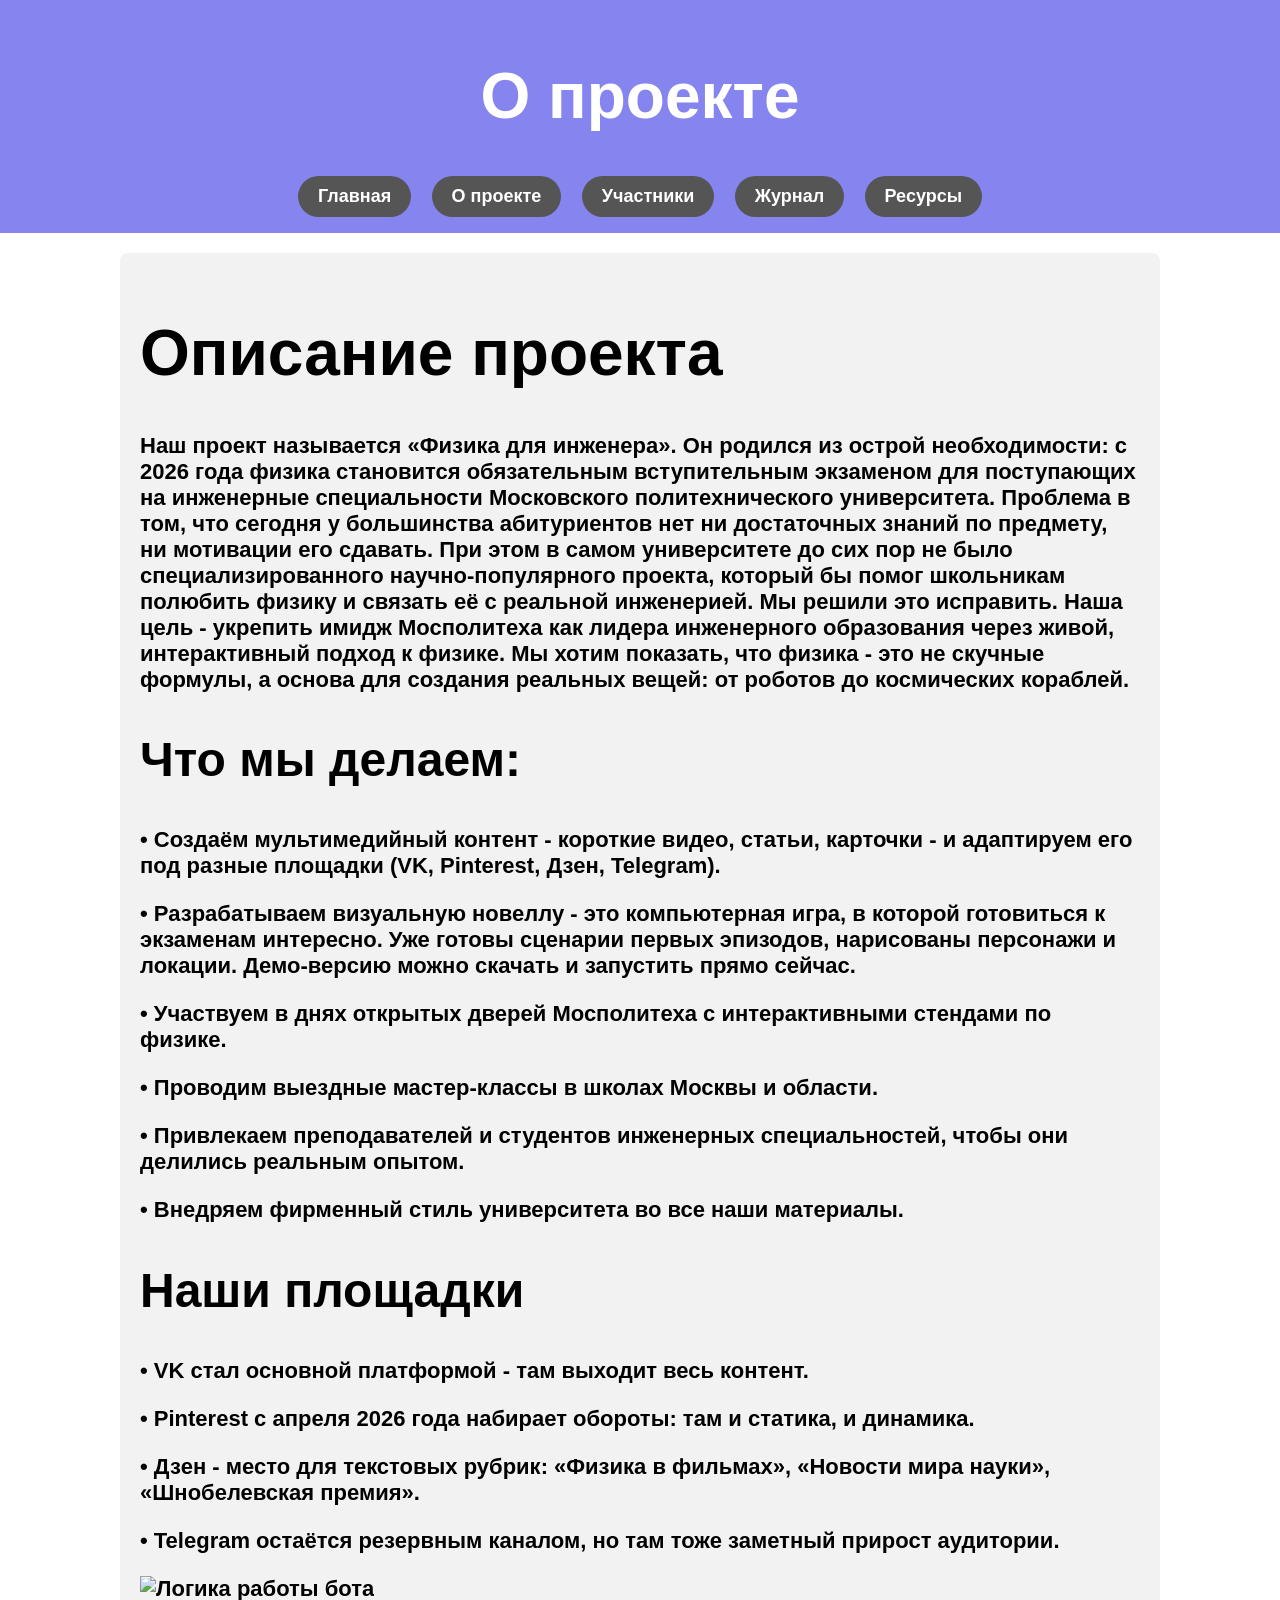
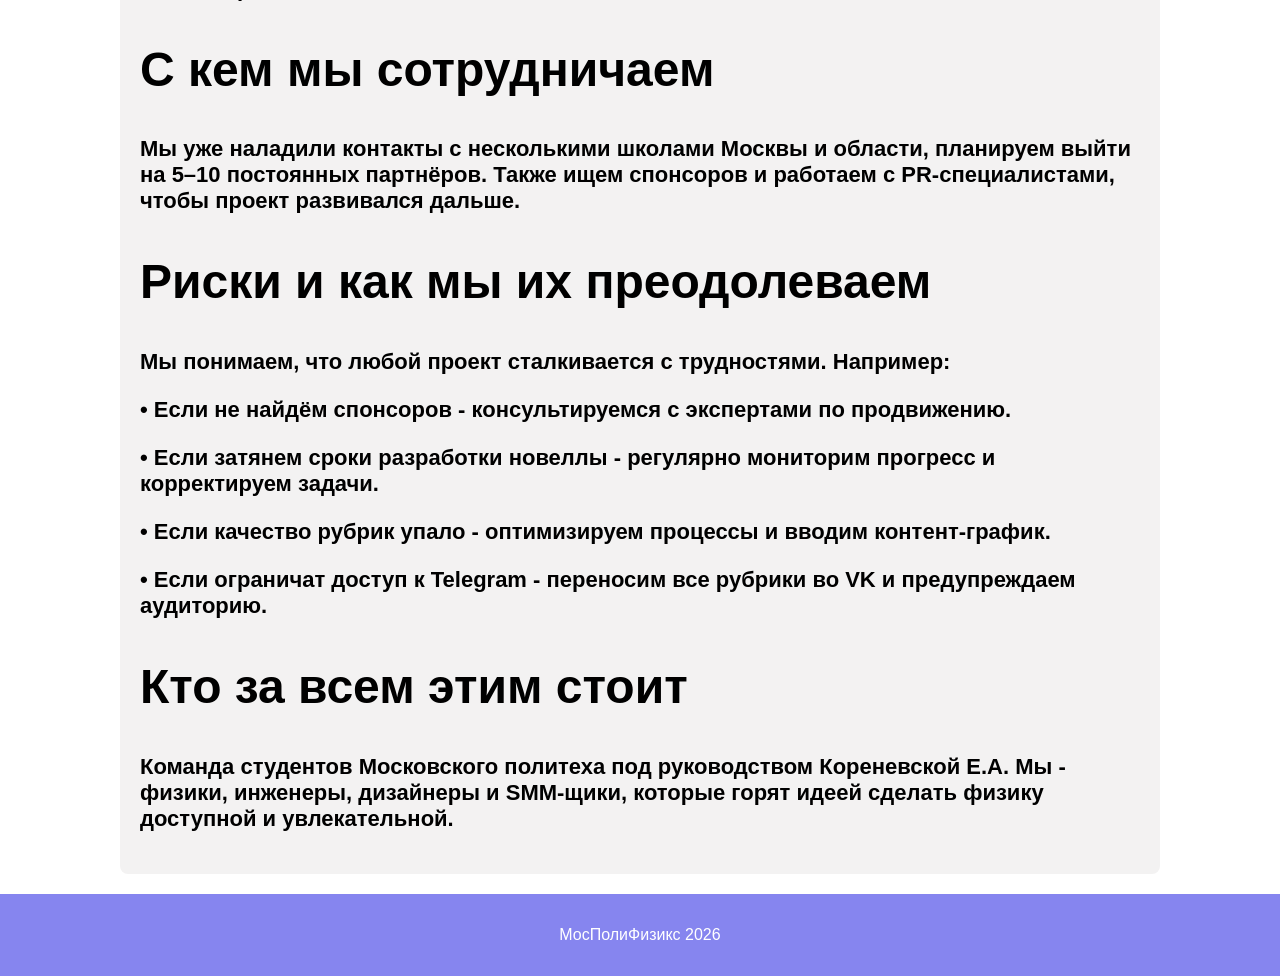
==== Site/about.html @ 619f150e "Добавил сайт" ====
<!DOCTYPE html>
<html lang="ru">
<head>
  <meta charset="UTF-8">
  <title>О проекте</title>
  <link rel="stylesheet" href="style.css">
</head>
<body>
  <header>
    <h1>О проекте</h1>
    <nav>
      </h3><a href="index.html">Главная</a></h3>
      </h3><a href="about.html">О проекте</a></h3>
      </h3><a href="participants.html">Участники</a></h3>
      </h3><a href="journal.html">Журнал</a></h3>
      </h3><a href="resources.html">Ресурсы</a></h3>
    </nav>
  </header>
  <div class="container">
    <h1>Описание проекта</h2>
    <h3><p>Наш проект называется «Физика для инженера». Он родился из острой необходимости: с 2026 года физика становится обязательным вступительным экзаменом для поступающих на инженерные специальности Московского политехнического университета. 
          Проблема в том, что сегодня у большинства абитуриентов нет ни достаточных знаний по предмету, ни мотивации его сдавать. При этом в самом университете до сих пор не было специализированного научно-популярного проекта, который бы помог школьникам полюбить физику и связать её с реальной инженерией.
            Мы решили это исправить. Наша цель - укрепить имидж Мосполитеха как лидера инженерного образования через живой, интерактивный подход к физике. Мы хотим показать, что физика - это не скучные формулы, а основа для создания реальных вещей: от роботов до космических кораблей.</p>
    <h2>Что мы делаем:</h3>
    <h3><p>• Создаём мультимедийный контент - короткие видео, статьи, карточки - и адаптируем его под разные площадки (VK, Pinterest, Дзен, Telegram).</p>
    <h3><p>• Разрабатываем визуальную новеллу - это компьютерная игра, в которой готовиться к экзаменам интересно. Уже готовы сценарии первых эпизодов, нарисованы персонажи и локации. Демо-версию можно скачать и запустить прямо сейчас.</p>
    <h3><p>• Участвуем в днях открытых дверей Мосполитеха с интерактивными стендами по физике.</p>
    <h3><p>• Проводим выездные мастер-классы в школах Москвы и области.</p>
    <h3><p>• Привлекаем преподавателей и студентов инженерных специальностей, чтобы они делились реальным опытом.</p>
    <h3><p>• Внедряем фирменный стиль университета во все наши материалы.</p>

    <h2>Наши площадки</h3>
    <h3><p>• VK стал основной платформой - там выходит весь контент.</p>
    <h3><p>• Pinterest с апреля 2026 года набирает обороты: там и статика, и динамика.</p>
    <h3><p>• Дзен - место для текстовых рубрик: «Физика в фильмах», «Новости мира науки», «Шнобелевская премия».</p>
    <h3><p>• Telegram остаётся резервным каналом, но там тоже заметный прирост аудитории.</p>
    <img src="images/bot_logic.png" alt="Логика работы бота">

    <h2>С кем мы сотрудничаем</h3>
    <h3><p>Мы уже наладили контакты с несколькими школами Москвы и области, планируем выйти на 5–10 постоянных партнёров. Также ищем спонсоров и работаем с PR-специалистами, чтобы проект развивался дальше.</p>  

    <h2>Риски и как мы их преодолеваем</h3>
    <h3><p>Мы понимаем, что любой проект сталкивается с трудностями. Например:</p>


            • Если не найдём спонсоров - консультируемся с экспертами по продвижению.</p>

            • Если затянем сроки разработки новеллы - регулярно мониторим прогресс и корректируем задачи.</p>

            • Если качество рубрик упало - оптимизируем процессы и вводим контент-график.</p>

            • Если ограничат доступ к Telegram - переносим все рубрики во VK и предупреждаем аудиторию.</p>  
    <h2>Кто за всем этим стоит</h3>
    <h3><p>Команда студентов Московского политеха под руководством Кореневской Е.А. Мы - физики, инженеры, дизайнеры и SMM-щики, которые горят идеей сделать физику доступной и увлекательной.</p>
  </div>
  <footer>
    <p>МосПолиФизикс 2026</p>
  </footer>
</body>
</html>
---- Site/style.css ----
body {
  font-family: 'Franklin Gothic Medium', 'Arial Narrow', Arial, sans-serif, sans-serif;
  margin: 0;
  background: #f4f4f4;
  background-image: url("фон.png");
  background-size: cover;
  background-position: center;
}
header {
  background: #8685EF;
  color: white;
  padding: 1rem;
  text-align: center;
}
nav a {
  display: inline-block;
  background-color: #555;
  color: white;
  padding: 10px 20px;
  margin: 0 8px;
  text-decoration: none;
  font-size: 18px;
  font-weight: bold;
  border-radius: 30px;
  transition: 0.2s;
}

nav a:hover {
  background-color: #777;
  transform: scale(1.05);
}
.container {
  max-width: 1000px;
  margin: 20px auto;
  background: #f3f2f2;
  padding: 20px;
  border-radius: 8px;
}
footer {
  text-align: center;
  padding: 1rem;
  background: #8685EF;
  color: white;
  margin-top: 20px;
}
img {
  max-width: 100%;
  height: auto;
}
.post {
  border-bottom: 1px solid #ddd;
  margin-bottom: 20px;
  padding-bottom: 10px;
}
h1 {
  font-size: 64px;
}
h2 {
  font-size: 48px;
}
h3 {
  font-size: 22px;
}
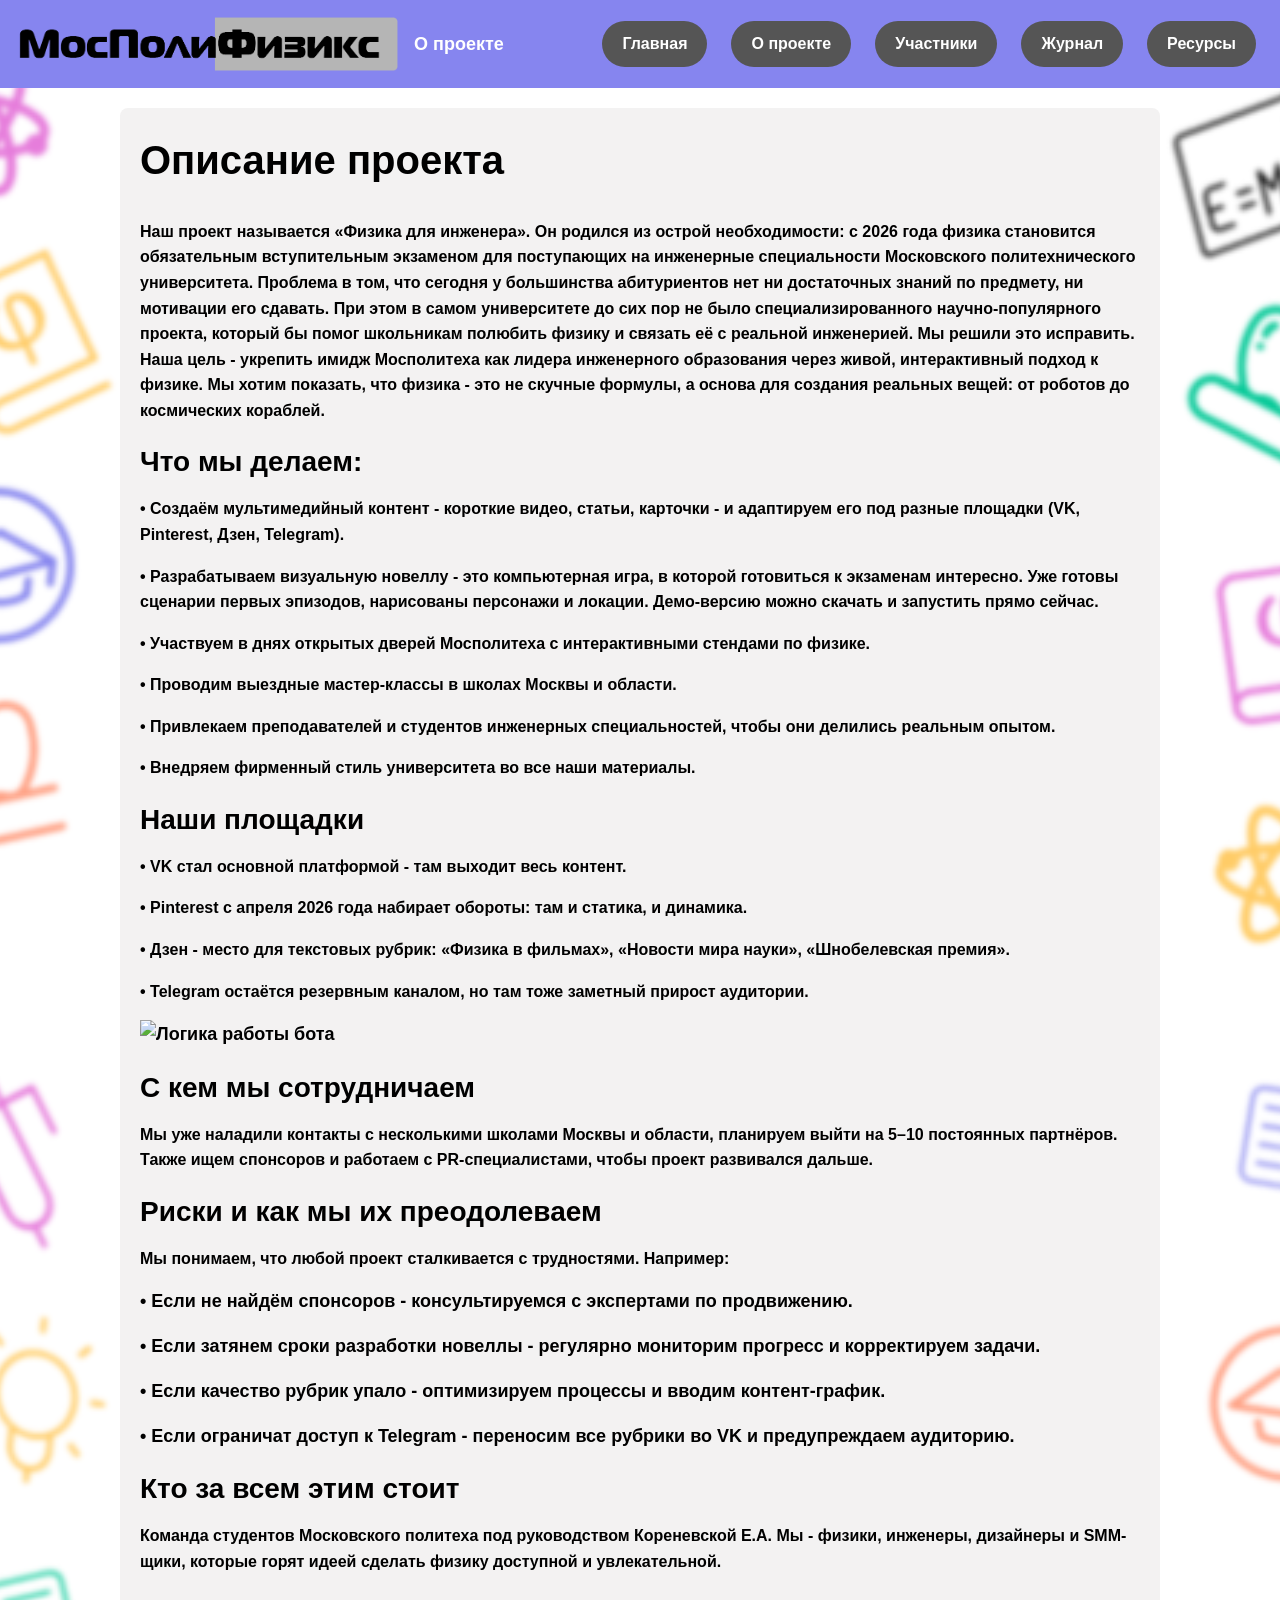
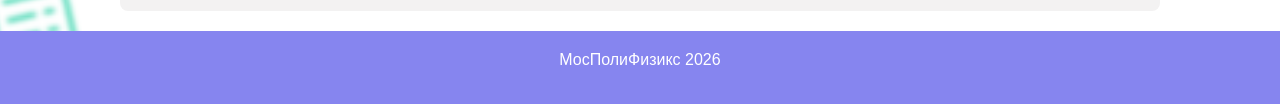
==== commit 2f8c5207: "style: закрепил логотип в хедере и привел заголовки к единому размеру" ====
--- a/Site/about.html
+++ b/Site/about.html
@@ -7,7 +7,10 @@
 </head>
 <body>
   <header>
-    <h1>О проекте</h1>
+    <div class="header-left">
+      <img src="логотип1.png" alt="Логотип" class="logo">
+      <span class="page-name">О проекте</span>
+    </div>
     <nav>
       </h3><a href="index.html">Главная</a></h3>
       </h3><a href="about.html">О проекте</a></h3>
--- a/Site/style.css
+++ b/Site/style.css
@@ -5,12 +5,8 @@
   background-image: url("фон.png");
   background-size: cover;
   background-position: center;
-}
-header {
-  background: #8685EF;
-  color: white;
-  padding: 1rem;
-  text-align: center;
+  font-size: 16px;
+  line-height: 1.6;
 }
 nav a {
   display: inline-block;
@@ -19,7 +15,7 @@
   padding: 10px 20px;
   margin: 0 8px;
   text-decoration: none;
-  font-size: 18px;
+  font-size: 16px;
   font-weight: bold;
   border-radius: 30px;
   transition: 0.2s;
@@ -36,28 +32,76 @@
   padding: 20px;
   border-radius: 8px;
 }
+header {
+  background: #8685EF;
+  color: white;
+  padding: 0.75rem 1rem;
+  display: flex;
+  align-items: center;
+  justify-content: space-between;
+  gap: 16px;
+  flex-wrap: nowrap;
+}
+
+.post {
+  border-bottom: 1px solid #ddd;
+  margin-bottom: 20px;
+  padding-bottom: 10px;
+}
+header h1 {
+  font-size: 20px;
+  margin: 0 0 8px 0;
+}
+
+.container > h1 {
+  font-size: clamp(28px, 4.5vw, 40px);
+  margin-top: 0;
+}
+
+h2 {
+  font-size: clamp(20px, 3.2vw, 28px);
+  margin: 0.6em 0 0.4em 0;
+}
+
+h3 {
+  font-size: 18px;
+  margin: 0.4em 0 0.25em 0;
+}
+
+p {
+  font-size: 16px;
+  margin: 0 0 1em 0;
+}
+
+.logo {
+  height: clamp(36px, 6vw, 64px);
+  width: auto;
+  display: block;
+}
+
+.header-left {
+  display: flex;
+  align-items: center;
+  gap: 12px;
+}
+
+.page-name {
+  font-size: 18px;
+  font-weight: 700;
+  color: white;
+  line-height: 1;
+}
+
+header nav {
+  display: flex;
+  align-items: center;
+  gap: 8px;
+}
+
 footer {
   text-align: center;
   padding: 1rem;
   background: #8685EF;
   color: white;
   margin-top: 20px;
-}
-img {
-  max-width: 100%;
-  height: auto;
-}
-.post {
-  border-bottom: 1px solid #ddd;
-  margin-bottom: 20px;
-  padding-bottom: 10px;
-}
-h1 {
-  font-size: 64px;
-}
-h2 {
-  font-size: 48px;
-}
-h3 {
-  font-size: 22px;
 }
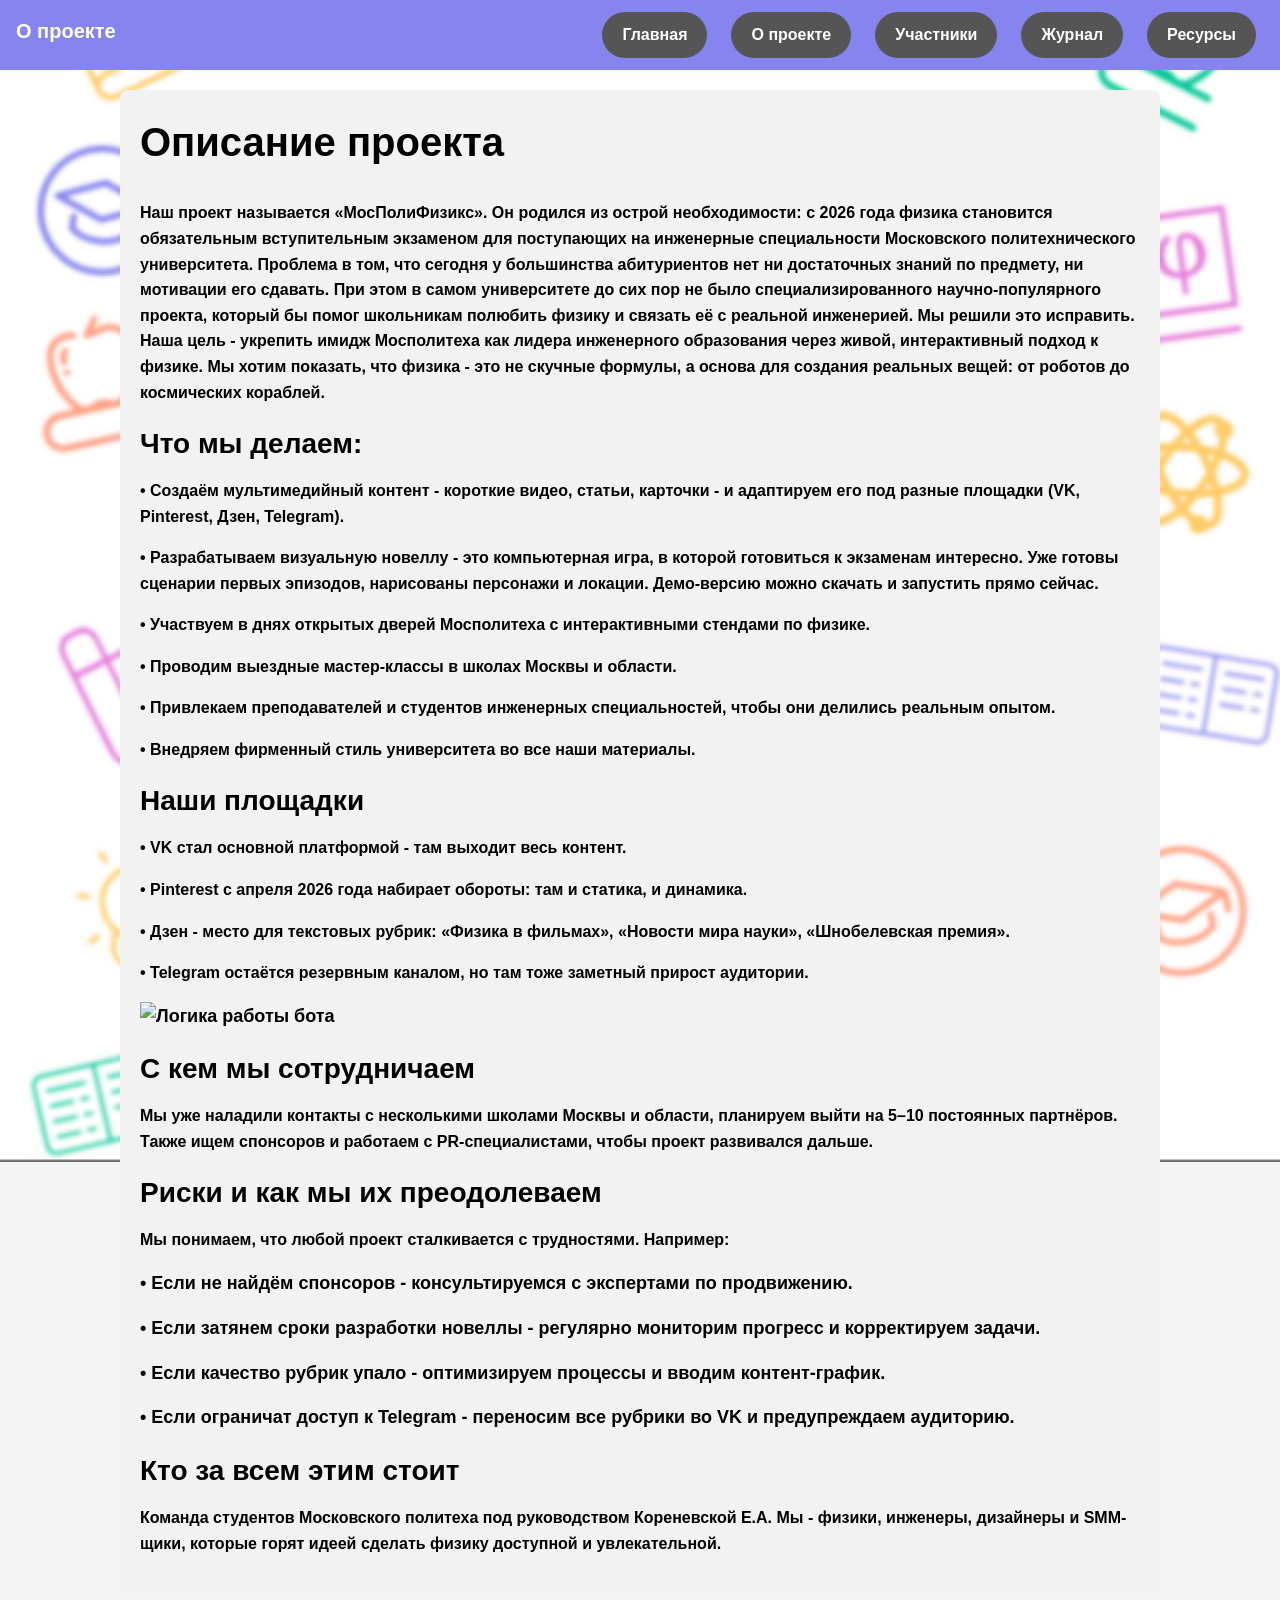
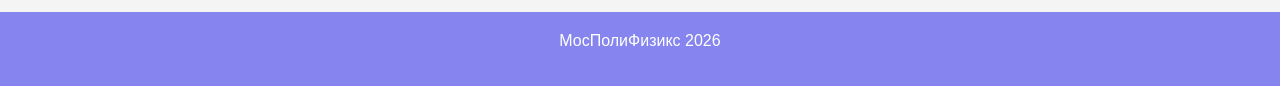
==== commit 5b0265e2: "мои правки about" ====
--- a/Site/about.html
+++ b/Site/about.html
@@ -7,10 +7,7 @@
 </head>
 <body>
   <header>
-    <div class="header-left">
-      <img src="логотип1.png" alt="Логотип" class="logo">
-      <span class="page-name">О проекте</span>
-    </div>
+    <h1>О проекте</h1>
     <nav>
       </h3><a href="index.html">Главная</a></h3>
       </h3><a href="about.html">О проекте</a></h3>
@@ -21,7 +18,7 @@
   </header>
   <div class="container">
     <h1>Описание проекта</h2>
-    <h3><p>Наш проект называется «Физика для инженера». Он родился из острой необходимости: с 2026 года физика становится обязательным вступительным экзаменом для поступающих на инженерные специальности Московского политехнического университета. 
+    <h3><p>Наш проект называется «МосПолиФизикс». Он родился из острой необходимости: с 2026 года физика становится обязательным вступительным экзаменом для поступающих на инженерные специальности Московского политехнического университета. 
           Проблема в том, что сегодня у большинства абитуриентов нет ни достаточных знаний по предмету, ни мотивации его сдавать. При этом в самом университете до сих пор не было специализированного научно-популярного проекта, который бы помог школьникам полюбить физику и связать её с реальной инженерией.
             Мы решили это исправить. Наша цель - укрепить имидж Мосполитеха как лидера инженерного образования через живой, интерактивный подход к физике. Мы хотим показать, что физика - это не скучные формулы, а основа для создания реальных вещей: от роботов до космических кораблей.</p>
     <h2>Что мы делаем:</h3>
--- a/Site/style.css
+++ b/Site/style.css
@@ -5,6 +5,8 @@
   background-image: url("фон.png");
   background-size: cover;
   background-position: center;
+  background-attachment: fixed;
+  background-repeat: no-repeat;
   font-size: 16px;
   line-height: 1.6;
 }
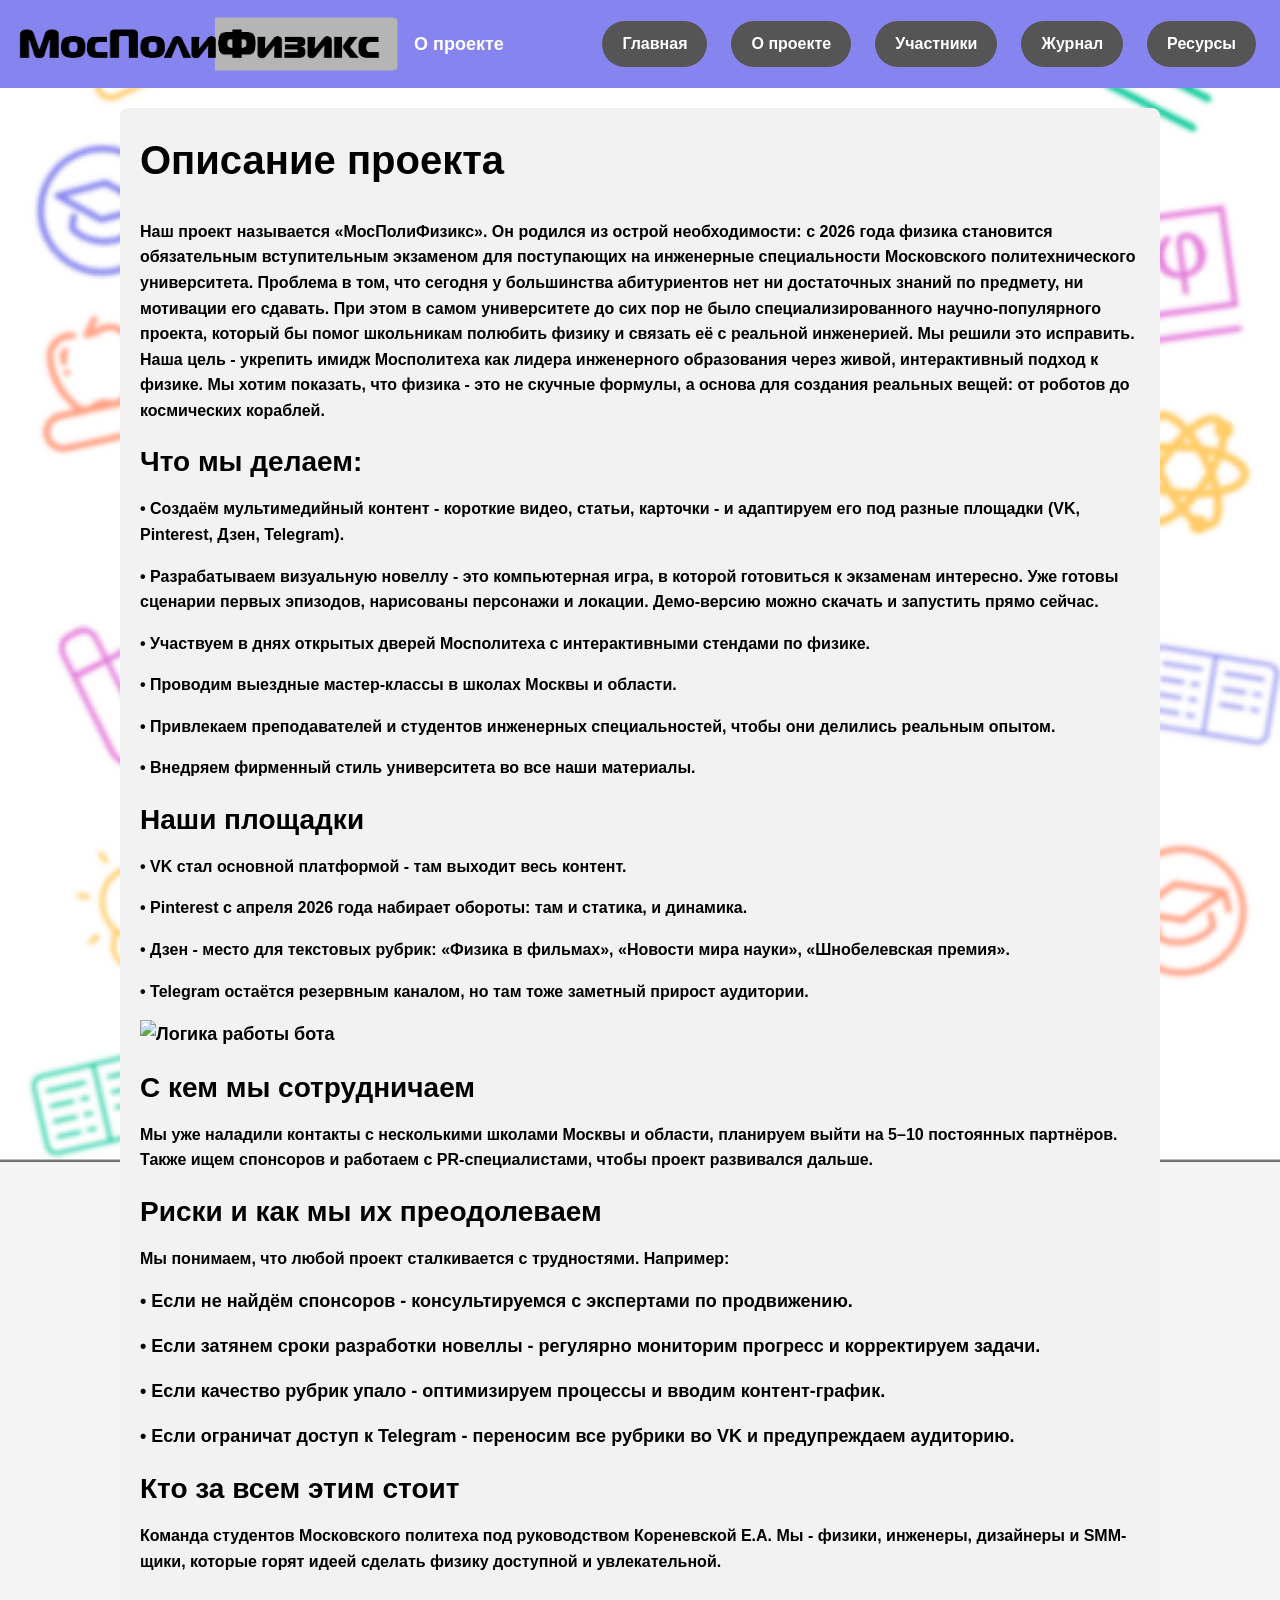
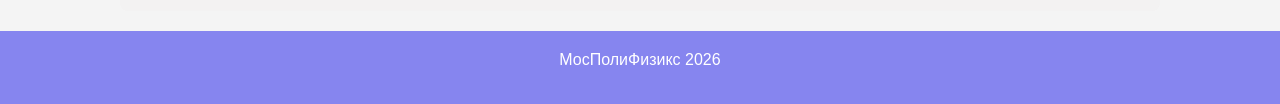
==== commit 53e2e100: "Merge remote-tracking branch 'refs/remotes/origin/main'" ====
--- a/Site/about.html
+++ b/Site/about.html
@@ -7,7 +7,10 @@
 </head>
 <body>
   <header>
-    <h1>О проекте</h1>
+    <div class="header-left">
+      <img src="логотип1.png" alt="Логотип" class="logo">
+      <span class="page-name">О проекте</span>
+    </div>
     <nav>
       </h3><a href="index.html">Главная</a></h3>
       </h3><a href="about.html">О проекте</a></h3>
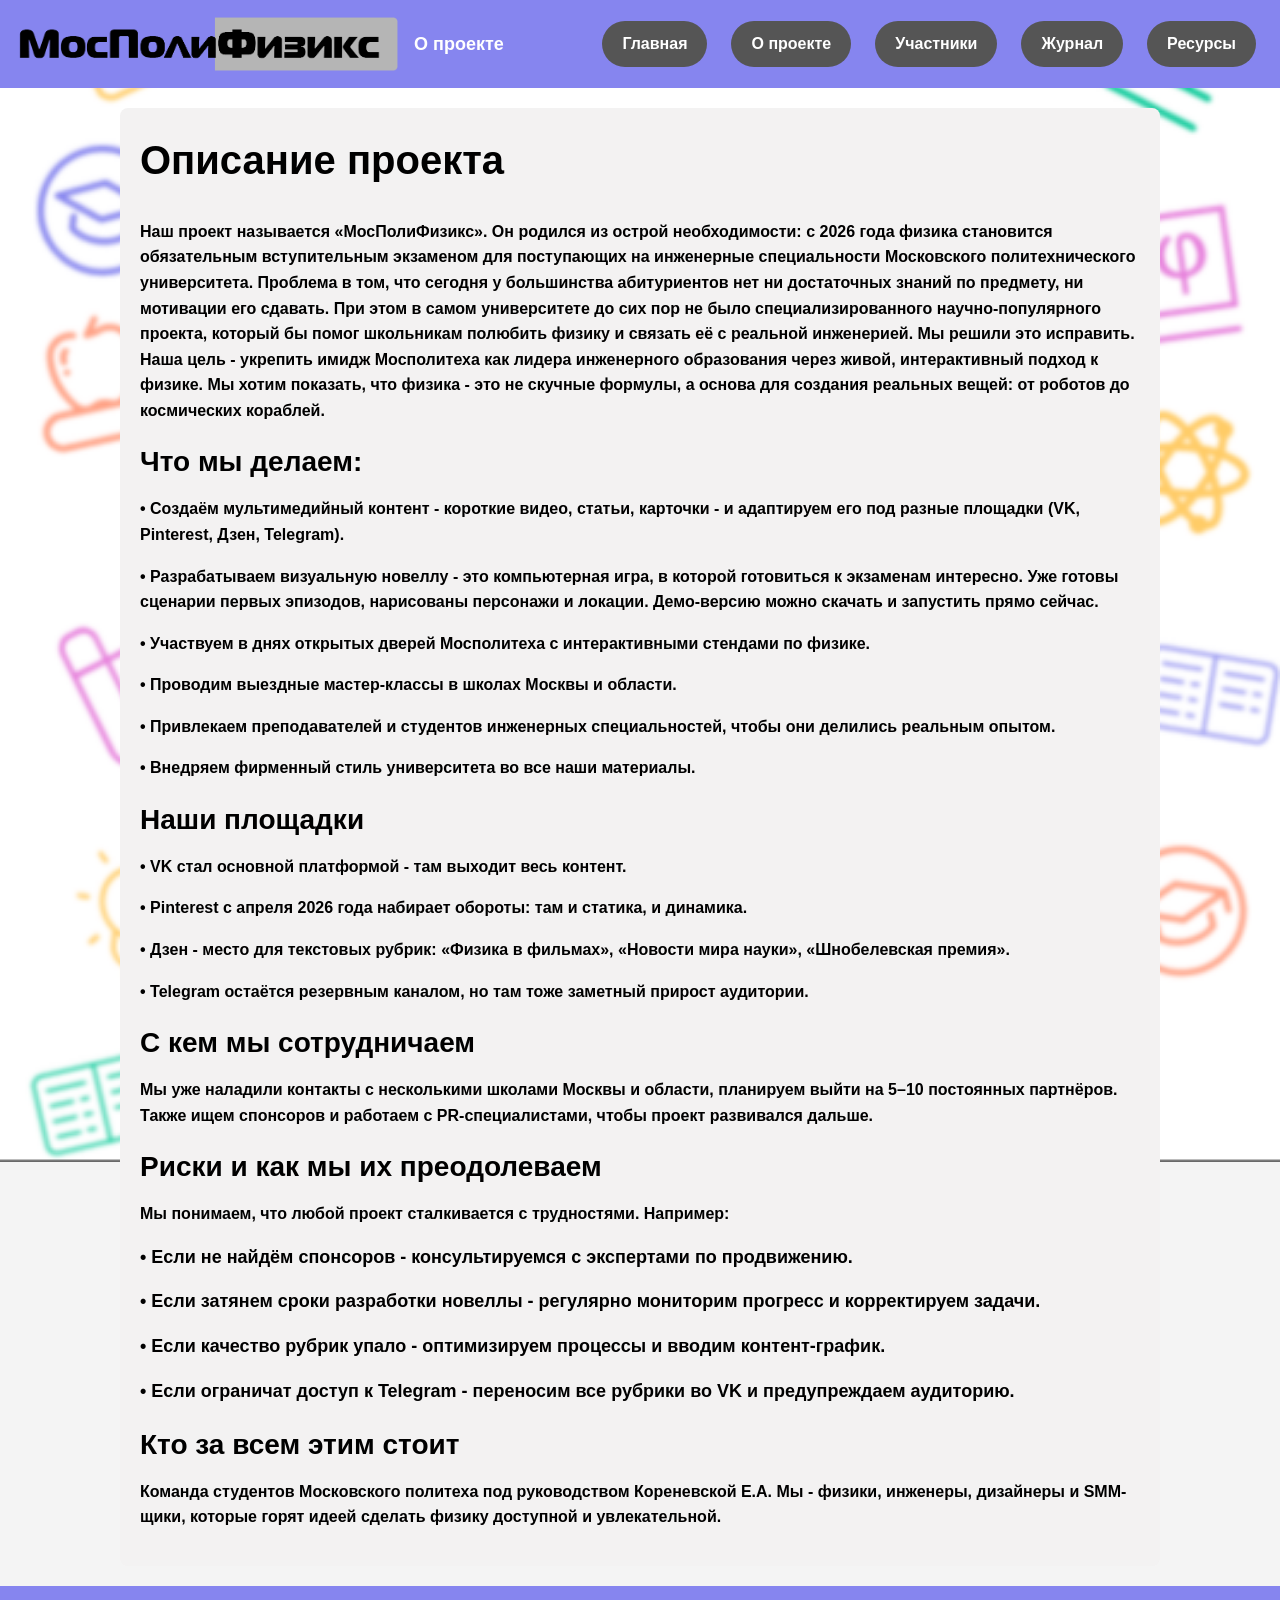
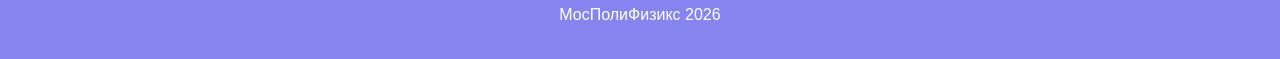
==== commit 55834119: "Убрал непрогруженную картинку" ====
--- a/Site/about.html
+++ b/Site/about.html
@@ -37,7 +37,7 @@
     <h3><p>• Pinterest с апреля 2026 года набирает обороты: там и статика, и динамика.</p>
     <h3><p>• Дзен - место для текстовых рубрик: «Физика в фильмах», «Новости мира науки», «Шнобелевская премия».</p>
     <h3><p>• Telegram остаётся резервным каналом, но там тоже заметный прирост аудитории.</p>
-    <img src="images/bot_logic.png" alt="Логика работы бота">
+    
 
     <h2>С кем мы сотрудничаем</h3>
     <h3><p>Мы уже наладили контакты с несколькими школами Москвы и области, планируем выйти на 5–10 постоянных партнёров. Также ищем спонсоров и работаем с PR-специалистами, чтобы проект развивался дальше.</p>  
